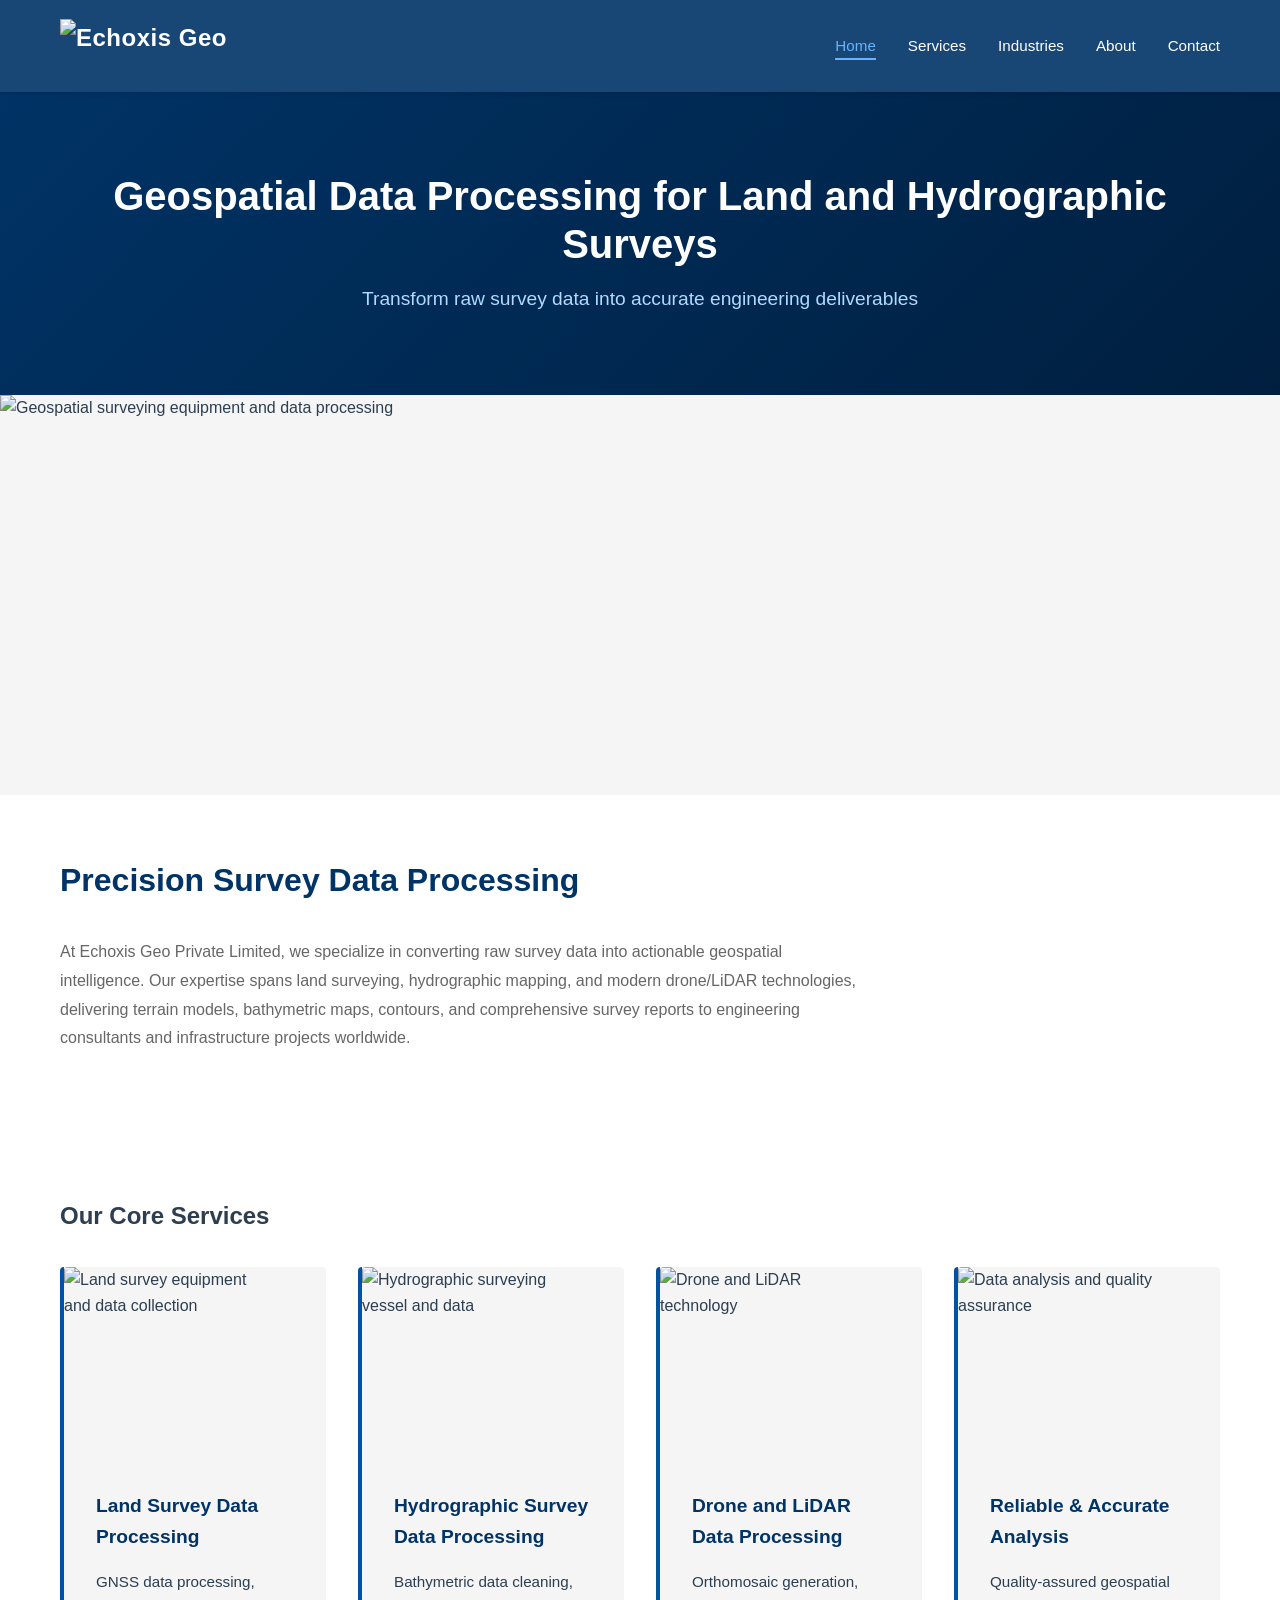
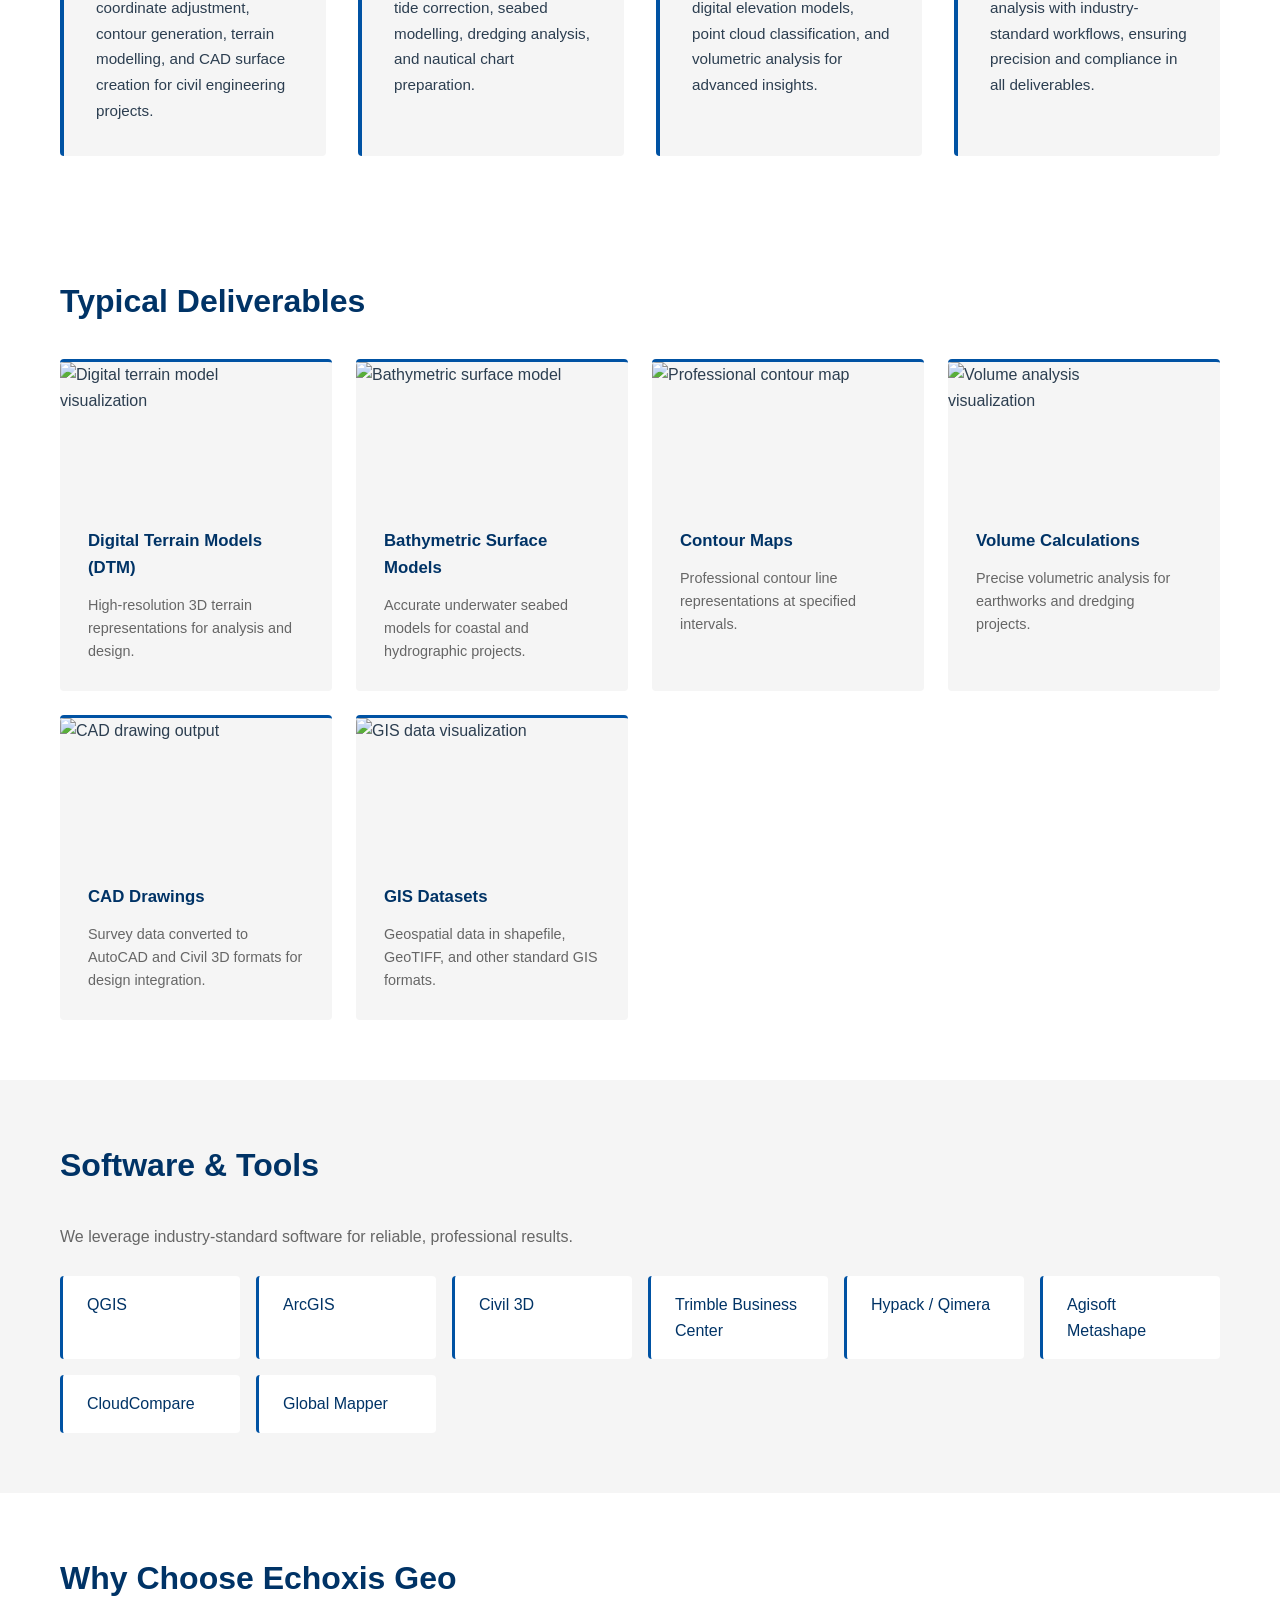
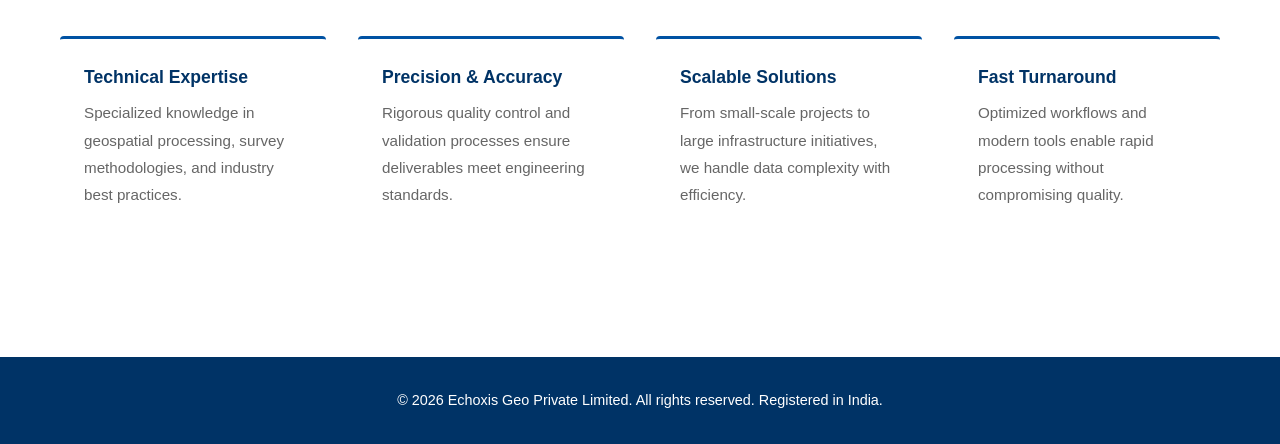
==== index.html @ 2500860a "Add files via upload" ====
<!DOCTYPE html>
<html lang="en">
<head>
    <meta charset="UTF-8">
    <meta name="viewport" content="width=device-width, initial-scale=1.0">
    <title>Echoxis Geo - Geospatial Data Processing</title>
    <link rel="stylesheet" href="styles.css">
</head>
<body>
    <!-- Navigation -->
    <nav class="navbar">
        <div class="container">
            <div class="logo">
                <img src="images/company-logo.jpg" alt="Echoxis Geo" class="logo-image">
            </div>
            <ul class="nav-links">
                <li><a href="index.html" class="active">Home</a></li>
                <li><a href="services.html">Services</a></li>
                <li><a href="industries.html">Industries</a></li>
                <li><a href="about.html">About</a></li>
                <li><a href="contact.html">Contact</a></li>
            </ul>
        </div>
    </nav>

    <!-- Hero Section -->
    <section class="hero">
        <div class="container">
            <h1>Geospatial Data Processing for Land and Hydrographic Surveys</h1>
            <p class="hero-subtitle">Transform raw survey data into accurate engineering deliverables</p>
        </div>
    </section>

    <!-- Featured Image -->
    <section class="featured-image">
        <img src="images/surveying-hero.jpg.jpg" alt="Geospatial surveying equipment and data processing" class="hero-image">
    </section>

    <!-- Description Section -->
    <section class="section">
        <div class="container">
            <div class="section-content">
                <h2>Precision Survey Data Processing</h2>
                <p>At Echoxis Geo Private Limited, we specialize in converting raw survey data into actionable geospatial intelligence. Our expertise spans land surveying, hydrographic mapping, and modern drone/LiDAR technologies, delivering terrain models, bathymetric maps, contours, and comprehensive survey reports to engineering consultants and infrastructure projects worldwide.</p>
            </div>
        </div>
    </section>

    <!-- Services Overview -->
    <section class="services-overview">
        <div class="container">
            <h2>Our Core Services</h2>
            <div class="services-grid">
                <div class="service-card">
                    <div class="service-image">
                        <img src="images/land-survey.jpg.jpg" alt="Land survey equipment and data collection">
                    </div>
                    <h3>Land Survey Data Processing</h3>
                    <p>GNSS data processing, coordinate adjustment, contour generation, terrain modelling, and CAD surface creation for civil engineering projects.</p>
                </div>
                <div class="service-card">
                    <div class="service-image">
                        <img src="images/hydrographic-survey.jpg" alt="Hydrographic surveying vessel and data">
                    </div>
                    <h3>Hydrographic Survey Data Processing</h3>
                    <p>Bathymetric data cleaning, tide correction, seabed modelling, dredging analysis, and nautical chart preparation.</p>
                </div>
                <div class="service-card">
                    <div class="service-image">
                        <img src="images/drone-lidar.jpg" alt="Drone and LiDAR technology">
                    </div>
                    <h3>Drone and LiDAR Data Processing</h3>
                    <p>Orthomosaic generation, digital elevation models, point cloud classification, and volumetric analysis for advanced insights.</p>
                </div>
                <div class="service-card">
                    <div class="service-image">
                        <img src="images/quality-analysis.jpg" alt="Data analysis and quality assurance">
                    </div>
                    <h3>Reliable & Accurate Analysis</h3>
                    <p>Quality-assured geospatial analysis with industry-standard workflows, ensuring precision and compliance in all deliverables.</p>
                </div>
            </div>
        </div>
    </section>

    <!-- Typical Deliverables -->
    <section class="section">
        <div class="container">
            <h2>Typical Deliverables</h2>
            <div class="deliverables-grid">
                <div class="deliverable-item">
                    <div class="deliverable-image">
                        <img src="images/digital-terrain-models.jpg" alt="Digital terrain model visualization">
                    </div>
                    <h3>Digital Terrain Models (DTM)</h3>
                    <p>High-resolution 3D terrain representations for analysis and design.</p>
                </div>
                <div class="deliverable-item">
                    <div class="deliverable-image">
                        <img src="images/bathymetric.jpg" alt="Bathymetric surface model">
                    </div>
                    <h3>Bathymetric Surface Models</h3>
                    <p>Accurate underwater seabed models for coastal and hydrographic projects.</p>
                </div>
                <div class="deliverable-item">
                    <div class="deliverable-image">
                        <img src="images/contour-lines.jpg" alt="Professional contour map">
                    </div>
                    <h3>Contour Maps</h3>
                    <p>Professional contour line representations at specified intervals.</p>
                </div>
                <div class="deliverable-item">
                    <div class="deliverable-image">
                        <img src="images/dredge.jpg" alt="Volume analysis visualization">
                    </div>
                    <h3>Volume Calculations</h3>
                    <p>Precise volumetric analysis for earthworks and dredging projects.</p>
                </div>
                <div class="deliverable-item">
                    <div class="deliverable-image">
                        <img src="images/autocad.jpg" alt="CAD drawing output">
                    </div>
                    <h3>CAD Drawings</h3>
                    <p>Survey data converted to AutoCAD and Civil 3D formats for design integration.</p>
                </div>
                <div class="deliverable-item">
                    <div class="deliverable-image">
                        <img src="images/gis-dataset.jpg" alt="GIS data visualization">
                    </div>
                    <h3>GIS Datasets</h3>
                    <p>Geospatial data in shapefile, GeoTIFF, and other standard GIS formats.</p>
                </div>
            </div>
        </div>
    </section>

    <!-- Software & Tools -->
    <section class="section section-alt">
        <div class="container">
            <h2>Software & Tools</h2>
            <p>We leverage industry-standard software for reliable, professional results.</p>
            <div class="tools-grid">
                <div class="tool-item">QGIS</div>
                <div class="tool-item">ArcGIS</div>
                <div class="tool-item">Civil 3D</div>
                <div class="tool-item">Trimble Business Center</div>
                <div class="tool-item">Hypack / Qimera</div>
                <div class="tool-item">Agisoft Metashape</div>
                <div class="tool-item">CloudCompare</div>
                <div class="tool-item">Global Mapper</div>
            </div>
        </div>
    </section>

    <!-- Key Strengths -->
    <section class="section">
        <div class="container">
            <h2>Why Choose Echoxis Geo</h2>
            <div class="strengths">
                <div class="strength-item">
                    <h3>Technical Expertise</h3>
                    <p>Specialized knowledge in geospatial processing, survey methodologies, and industry best practices.</p>
                </div>
                <div class="strength-item">
                    <h3>Precision & Accuracy</h3>
                    <p>Rigorous quality control and validation processes ensure deliverables meet engineering standards.</p>
                </div>
                <div class="strength-item">
                    <h3>Scalable Solutions</h3>
                    <p>From small-scale projects to large infrastructure initiatives, we handle data complexity with efficiency.</p>
                </div>
                <div class="strength-item">
                    <h3>Fast Turnaround</h3>
                    <p>Optimized workflows and modern tools enable rapid processing without compromising quality.</p>
                </div>
            </div>
        </div>
    </section>

    <!-- Footer -->
    <footer class="footer">
        <div class="container">
            <p>&copy; 2026 Echoxis Geo Private Limited. All rights reserved. Registered in India.</p>
        </div>
    </footer>
</body>
</html>
---- styles.css ----
/* ==================== */
/* Global Styles        */
/* ==================== */
* {
    margin: 0;
    padding: 0;
    box-sizing: border-box;
}

:root {
    --primary-dark: #003366;
    --primary-darker: #001f3f;
    --secondary-blue: #0052a3;
    --light-grey: #f5f5f5;
    --medium-grey: #e8e8e8;
    --dark-grey: #333333;
    --text-dark: #2c3e50;
    --text-light: #666666;
    --white: #ffffff;
    --accent-color: #0066cc;
    --hover-color: #004d80;
}

html {
    scroll-behavior: smooth;
}

body {
    font-family: -apple-system, BlinkMacSystemFont, 'Segoe UI', Roboto, 'Helvetica Neue', Arial, sans-serif;
    line-height: 1.6;
    color: var(--text-dark);
    background-color: var(--white);
}

/* ==================== */
/* Container           */
/* ==================== */
.container {
    max-width: 1200px;
    margin: 0 auto;
    padding: 0 20px;
}

/* ==================== */
/* Navigation          */
/* ==================== */
.navbar {
    background: linear-gradient(rgba(0, 51, 102, 0.9), rgba(0, 51, 102, 0.9)), url('images/top-bar.jpg') center/cover;
    padding: 1rem 0;
    position: sticky;
    top: 0;
    z-index: 1000;
    box-shadow: 0 2px 4px rgba(0, 0, 0, 0.1);
}

.navbar .container {
    display: flex;
    justify-content: space-between;
    align-items: center;
}

.logo {
    font-size: 1.5rem;
    font-weight: 600;
    color: var(--white);
    letter-spacing: 0.5px;
    display: flex;
    flex-direction: column;
    height: 60px;
    display: flex;
    align-items: center;
    justify-content: center;
}

.logo-image {
    height: 55px;
    width: auto;
    max-width: 200px;
    display: block;
    object-fit: contain;
    object-position: left center;
}

.tagline {
    font-size: 0.65rem;
    font-weight: 400;
    color: #b3d9ff;
    letter-spacing: 0.3px;
    margin-top: 0.15rem;
}

.nav-links {
    display: flex;
    list-style: none;
    gap: 2rem;
}

.nav-links a {
    color: var(--white);
    text-decoration: none;
    font-size: 0.95rem;
    transition: color 0.3s ease;
    border-bottom: 2px solid transparent;
    padding-bottom: 0.25rem;
}

.nav-links a:hover,
.nav-links a.active {
    color: #66b3ff;
    border-bottom-color: #66b3ff;
}

/* ==================== */
/* Hero Section        */
/* ==================== */
.hero {
    background: linear-gradient(135deg, var(--primary-dark) 0%, var(--primary-darker) 100%);
    color: var(--white);
    padding: 80px 0;
    text-align: center;
}

.hero h1 {
    font-size: 2.5rem;
    margin-bottom: 1rem;
    line-height: 1.2;
    font-weight: 600;
}

.hero-subtitle {
    font-size: 1.2rem;
    color: #b3d9ff;
    font-weight: 300;
}

/* Featured Image Section */
.featured-image {
    width: 100%;
    max-height: 400px;
    overflow: hidden;
    background-color: var(--light-grey);
}

.hero-image {
    width: 100%;
    height: 400px;
    object-fit: cover;
    display: block;
}

/* ==================== */
/* Sections            */
/* ==================== */
.section {
    padding: 60px 0;
}

.section-alt {
    background-color: var(--light-grey);
}

.section h2 {
    font-size: 2rem;
    margin-bottom: 2rem;
    color: var(--primary-dark);
    font-weight: 600;
}

.section p {
    font-size: 1rem;
    line-height: 1.8;
    color: var(--text-light);
    margin-bottom: 1.5rem;
}

.section-content {
    max-width: 800px;
}

/* ==================== */
/* Services Overview   */
/* ==================== */
.services-overview {
    padding: 60px 0;
    background-color: var(--white);
}

.services-grid {
    display: grid;
    grid-template-columns: repeat(auto-fit, minmax(250px, 1fr));
    gap: 2rem;
    margin-top: 2rem;
}

.service-card {
    background-color: var(--light-grey);
    padding: 2rem;
    border-radius: 4px;
    border-left: 4px solid var(--secondary-blue);
    transition: box-shadow 0.3s ease;
    overflow: hidden;
}

.service-card:hover {
    box-shadow: 0 4px 12px rgba(0, 0, 0, 0.1);
}

.service-image {
    width: 100%;
    height: 200px;
    overflow: hidden;
    margin: -2rem -2rem 1.5rem -2rem;
    border-radius: 4px 4px 0 0;
}

.service-image img {
    width: 100%;
    height: 100%;
    object-fit: cover;
    display: block;
}

.service-card h3 {
    font-size: 1.2rem;
    color: var(--primary-dark);
    margin-bottom: 1rem;
    font-weight: 600;
}

.service-card p {
    font-size: 0.95rem;
    line-height: 1.7;
    margin-bottom: 0;
}

/* ==================== */
/* Deliverables Grid   */
/* ==================== */
.deliverables-grid {
    display: grid;
    grid-template-columns: repeat(auto-fit, minmax(240px, 1fr));
    gap: 1.5rem;
    margin-top: 2rem;
}

.deliverable-item {
    background-color: var(--light-grey);
    padding: 1.75rem;
    border-radius: 4px;
    border-top: 3px solid var(--secondary-blue);
    transition: transform 0.3s ease;
    overflow: hidden;
}

.deliverable-item:hover {
    transform: translateY(-2px);
}

.deliverable-image {
    width: 100%;
    height: 150px;
    overflow: hidden;
    margin: -1.75rem -1.75rem 1rem -1.75rem;
    border-radius: 4px 4px 0 0;
}

.deliverable-image img {
    width: 100%;
    height: 100%;
    object-fit: cover;
    display: block;
}

.deliverable-item h3 {
    font-size: 1.05rem;
    color: var(--primary-dark);
    margin-bottom: 0.75rem;
    font-weight: 600;
}

.deliverable-item p {
    font-size: 0.9rem;
    color: var(--text-light);
    margin-bottom: 0;
    line-height: 1.6;
}

/* ==================== */
/* Tools Grid          */
/* ==================== */
.tools-grid {
    display: grid;
    grid-template-columns: repeat(auto-fit, minmax(180px, 1fr));
    gap: 1rem;
    margin-top: 1.5rem;
}

.tool-item {
    background-color: var(--white);
    padding: 1rem 1.5rem;
    border-radius: 4px;
    border-left: 3px solid var(--secondary-blue);
    font-weight: 500;
    color: var(--primary-dark);
    text-align: left;
}

/* ==================== */
/* Strengths Grid      */
/* ==================== */
.strengths {
    display: grid;
    grid-template-columns: repeat(auto-fit, minmax(220px, 1fr));
    gap: 2rem;
    margin-top: 2rem;
}

.strength-item {
    padding: 1.5rem;
    background-color: var(--white);
    border-radius: 4px;
    border-top: 3px solid var(--secondary-blue);
}

.strength-item h3 {
    color: var(--primary-dark);
    font-size: 1.1rem;
    margin-bottom: 0.5rem;
    font-weight: 600;
}

.strength-item p {
    font-size: 0.95rem;
    margin-bottom: 0;
}

/* ==================== */
/* Service Details     */
/* ==================== */
.service-detail {
    margin-bottom: 3rem;
    padding-bottom: 3rem;
    border-bottom: 1px solid var(--medium-grey);
}

.service-detail:last-child {
    border-bottom: none;
}

.service-detail-image {
    width: 100%;
    height: 300px;
    overflow: hidden;
    margin-bottom: 2rem;
    border-radius: 4px;
}

.service-detail-image img {
    width: 100%;
    height: 100%;
    object-fit: cover;
    display: block;
}

.service-detail h2 {
    font-size: 1.8rem;
    margin-bottom: 1.5rem;
    color: var(--primary-dark);
}

.service-description {
    color: var(--text-light);
}

.service-list {
    list-style: none;
    margin-top: 1rem;
}

.service-list li {
    padding: 0.75rem 0 0.75rem 1.5rem;
    position: relative;
    color: var(--text-light);
}

.service-list li:before {
    content: "▸";
    position: absolute;
    left: 0;
    color: var(--secondary-blue);
    font-weight: bold;
}

/* ==================== */
/* Industry Cards      */
/* ==================== */
.industry-card-large {
    background-color: var(--light-grey);
    padding: 2.5rem;
    margin-bottom: 2rem;
    border-radius: 4px;
    border-left: 5px solid var(--secondary-blue);
    overflow: hidden;
}

.industry-image {
    width: 100%;
    height: 250px;
    overflow: hidden;
    margin: -2.5rem -2.5rem 1.5rem -2.5rem;
    border-radius: 4px 4px 0 0;
}

.industry-image img {
    width: 100%;
    height: 100%;
    object-fit: cover;
    display: block;
}

.industry-card-large h2 {
    font-size: 1.5rem;
    margin-bottom: 1rem;
    color: var(--primary-dark);
}

.industry-content p {
    margin-bottom: 1rem;
}

.industry-content ul {
    margin-left: 1.5rem;
    margin-top: 1rem;
}

.industry-content li {
    margin-bottom: 0.75rem;
    color: var(--text-light);
}

/* ==================== */
/* Values Grid         */
/* ==================== */
.values-grid {
    display: grid;
    grid-template-columns: repeat(auto-fit, minmax(250px, 1fr));
    gap: 2rem;
    margin-top: 2rem;
}

.value-card {
    background-color: var(--white);
    padding: 2rem;
    border-radius: 4px;
    border: 1px solid var(--medium-grey);
    transition: transform 0.3s ease;
}

.value-card:hover {
    transform: translateY(-4px);
}

.value-card h3 {
    color: var(--primary-dark);
    font-size: 1.2rem;
    margin-bottom: 1rem;
    font-weight: 600;
}

.value-card p {
    font-size: 0.95rem;
    margin-bottom: 0;
}

/* ==================== */
/* Mission Box         */
/* ==================== */
.mission-box {
    background-color: var(--white);
    padding: 2.5rem;
    border-radius: 4px;
    border-left: 5px solid var(--secondary-blue);
    max-width: 800px;
}

.mission-box p {
    font-size: 1.1rem;
    line-height: 1.9;
    color: var(--text-dark);
    margin-bottom: 0;
}

/* About Content */
.about-content {
    display: grid;
    grid-template-columns: 1fr 1fr;
    gap: 3rem;
    align-items: start;
}

.about-image {
    width: 100%;
    height: auto;
    max-height: 500px;
    overflow: hidden;
    border-radius: 4px;
    display: flex;
    align-items: center;
    justify-content: center;
}

.about-image img {
    width: 100%;
    height: 100%;
    object-fit: contain;
    display: block;
}

.about-text h2 {
    font-size: 1.8rem;
    margin-bottom: 1.5rem;
    color: var(--primary-dark);
}

/* ==================== */
/* Expertise Grid      */
/* ==================== */
.expertise {
    display: grid;
    grid-template-columns: repeat(auto-fit, minmax(250px, 1fr));
    gap: 2rem;
    margin-top: 2rem;
}

.expertise-item {
    background-color: var(--white);
    padding: 2rem;
    border-radius: 4px;
    border-top: 3px solid var(--secondary-blue);
}

.expertise-item h3 {
    color: var(--primary-dark);
    font-size: 1.1rem;
    margin-bottom: 0.75rem;
    font-weight: 600;
}

.expertise-item p {
    font-size: 0.95rem;
    margin-bottom: 0;
}

/* ==================== */
/* Why List            */
/* ==================== */
.why-list {
    list-style: none;
    margin-top: 2rem;
}

.why-list li {
    padding: 1rem 0;
    color: var(--text-light);
    border-bottom: 1px solid var(--medium-grey);
}

.why-list li:last-child {
    border-bottom: none;
}

.why-list strong {
    color: var(--primary-dark);
}

/* ==================== */
/* Buttons             */
/* ==================== */
.btn {
    display: inline-block;
    background-color: var(--secondary-blue);
    color: var(--white);
    padding: 0.75rem 2rem;
    border-radius: 4px;
    text-decoration: none;
    font-weight: 500;
    transition: background-color 0.3s ease;
    border: none;
    cursor: pointer;
    font-size: 1rem;
    text-align: center;
}

.btn:hover {
    background-color: var(--hover-color);
}

/* ==================== */
/* Contact Page        */
/* ==================== */
.contact-wrapper {
    display: grid;
    grid-template-columns: 1fr 1fr;
    gap: 3rem;
    margin-top: 2rem;
}

.contact-form-container h2,
.contact-info-container h2 {
    font-size: 1.5rem;
    margin-bottom: 2rem;
    color: var(--primary-dark);
}

/* Form Styles */
.contact-form {
    background-color: var(--light-grey);
    padding: 2rem;
    border-radius: 4px;
}

.form-group {
    margin-bottom: 1.5rem;
}

.form-group label {
    display: block;
    margin-bottom: 0.5rem;
    font-weight: 500;
    color: var(--text-dark);
}

.form-group input,
.form-group textarea,
.form-group select {
    width: 100%;
    padding: 0.75rem;
    border: 1px solid var(--medium-grey);
    border-radius: 4px;
    font-family: inherit;
    font-size: 0.95rem;
    color: var(--text-dark);
    transition: border-color 0.3s ease;
}

.form-group input:focus,
.form-group textarea:focus,
.form-group select:focus {
    outline: none;
    border-color: var(--secondary-blue);
    box-shadow: 0 0 0 3px rgba(0, 82, 163, 0.1);
}

.form-group textarea {
    resize: vertical;
}

.form-status {
    margin-top: 1rem;
    padding: 0.75rem;
    border-radius: 4px;
    display: none;
}

.form-status.success {
    display: block;
    background-color: #d4edda;
    color: #155724;
    border: 1px solid #c3e6cb;
}

.form-status.error {
    display: block;
    background-color: #f8d7da;
    color: #721c24;
    border: 1px solid #f5c6cb;
}

/* Contact Info Styles */
.contact-info-item {
    margin-bottom: 2rem;
}

.contact-info-item h3 {
    font-size: 1.1rem;
    color: var(--primary-dark);
    margin-bottom: 0.75rem;
    font-weight: 600;
}

.contact-info-item p {
    font-size: 0.95rem;
    color: var(--text-light);
    margin-bottom: 0.5rem;
}

.contact-info-item a {
    color: var(--secondary-blue);
    text-decoration: none;
    transition: color 0.3s ease;
}

.contact-info-item a:hover {
    color: var(--hover-color);
    text-decoration: underline;
}

/* ==================== */
/* FAQ Section         */
/* ==================== */
.faq {
    margin-top: 2rem;
}

.faq-item {
    background-color: var(--white);
    padding: 1.75rem;
    margin-bottom: 1.5rem;
    border-radius: 4px;
    border-left: 4px solid var(--secondary-blue);
}

.faq-item h3 {
    font-size: 1.1rem;
    color: var(--primary-dark);
    margin-bottom: 0.75rem;
    font-weight: 600;
}

.faq-item p {
    font-size: 0.95rem;
    color: var(--text-light);
    margin-bottom: 0;
    line-height: 1.7;
}

/* ==================== */
/* Footer              */
/* ==================== */
.footer {
    background-color: var(--primary-dark);
    color: var(--white);
    text-align: center;
    padding: 2rem 0;
    margin-top: 4rem;
    font-size: 0.9rem;
}

/* ==================== */
/* Responsive Design   */
/* ==================== */
@media (max-width: 768px) {
    .hero h1 {
        font-size: 1.8rem;
    }

    .hero-subtitle {
        font-size: 1rem;
    }

    .hero-image {
        height: 250px;
    }

    .section h2 {
        font-size: 1.5rem;
    }

    .nav-links {
        gap: 1rem;
        font-size: 0.85rem;
    }

    .contact-wrapper {
        grid-template-columns: 1fr;
        gap: 2rem;
    }

    .services-grid,
    .strengths,
    .values-grid,
    .expertise {
        grid-template-columns: 1fr;
    }

    .deliverables-grid,
    .tools-grid {
        grid-template-columns: 1fr;
    }

    .about-content {
        grid-template-columns: 1fr;
    }

    .about-image {
        height: 250px;
    }

    .industry-card-large {
        padding: 1.5rem;
    }

    .why-list li {
        padding: 0.75rem 0;
    }
}

@media (max-width: 600px) {
    .hero {
        padding: 50px 0;
    }

    .hero h1 {
        font-size: 1.5rem;
    }

    .section {
        padding: 40px 0;
    }

    .nav-links {
        gap: 0.75rem;
        font-size: 0.75rem;
    }

    .logo {
        font-size: 1.2rem;
    }

    .contact-form {
        padding: 1.5rem;
    }

    .service-card,
    .value-card,
    .expertise-item,
    .strength-item {
        padding: 1.5rem;
    }

    .section h2 {
        font-size: 1.3rem;
    }
}
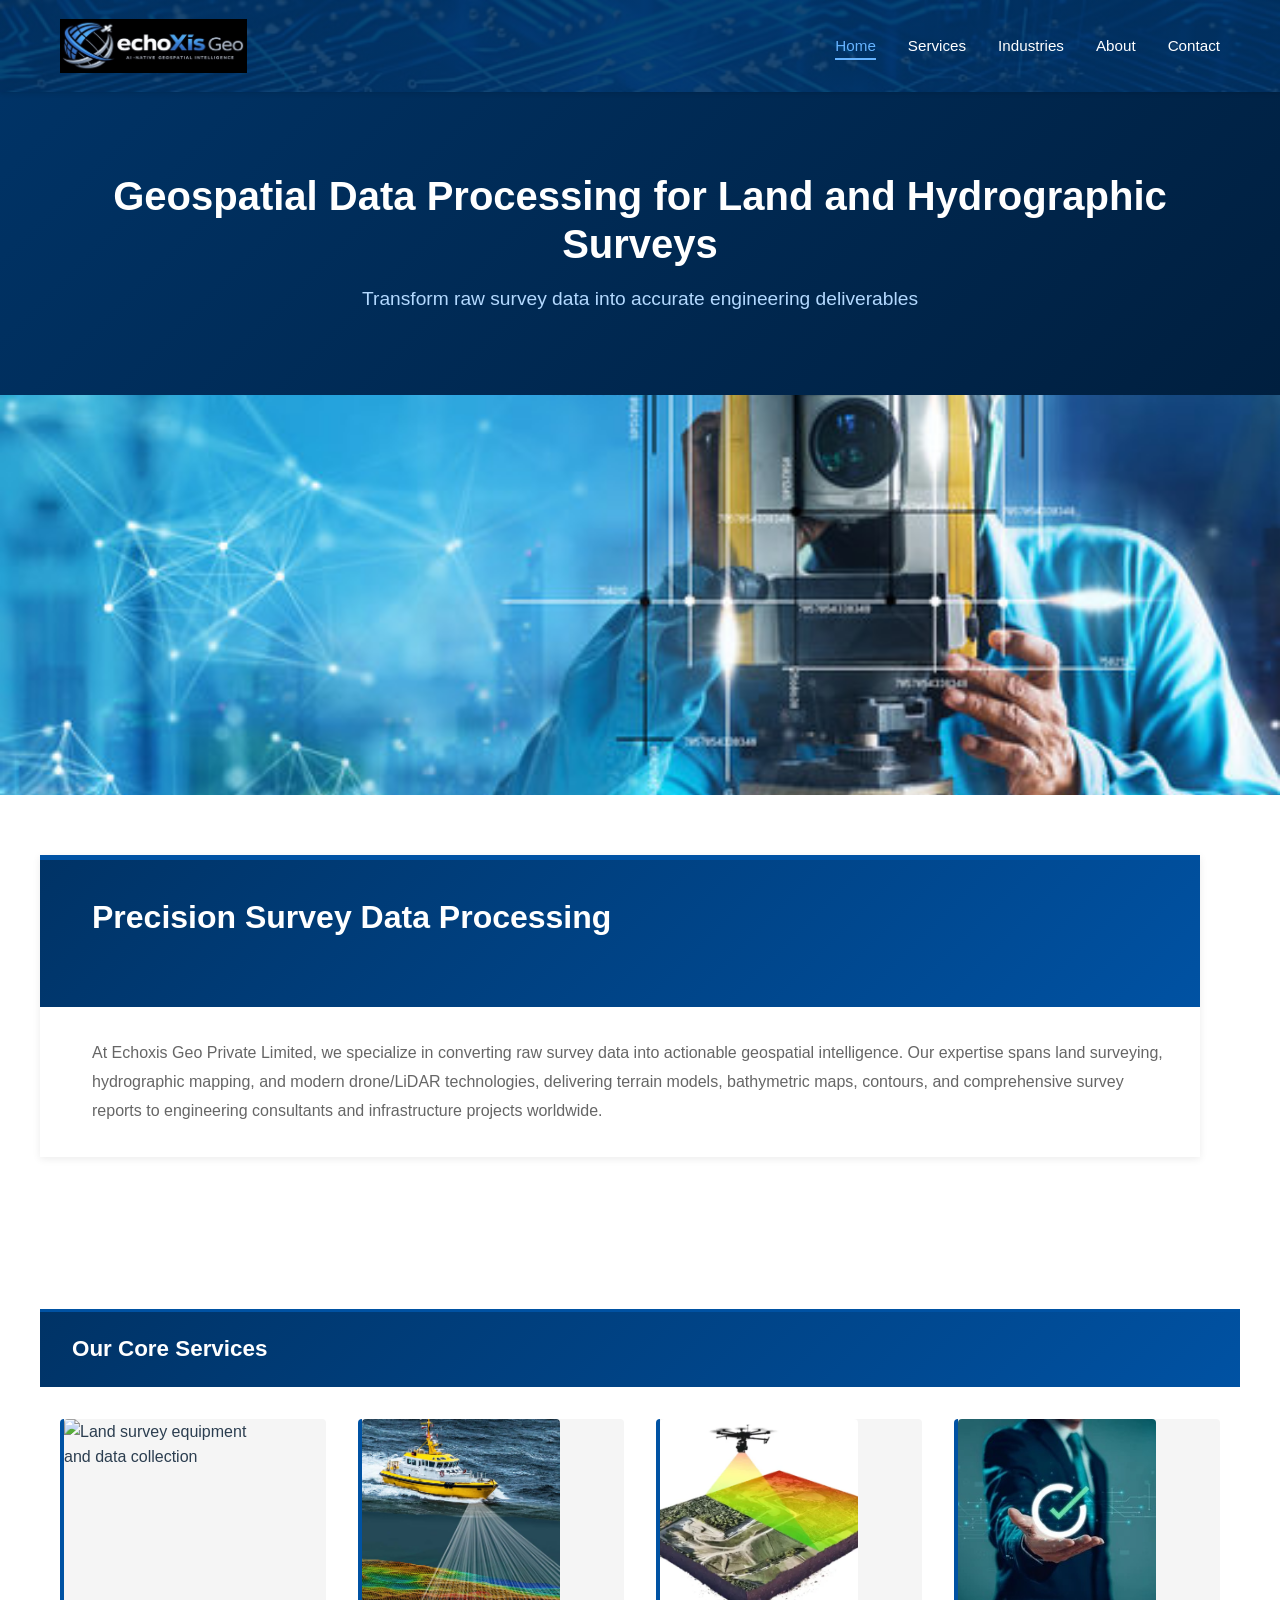
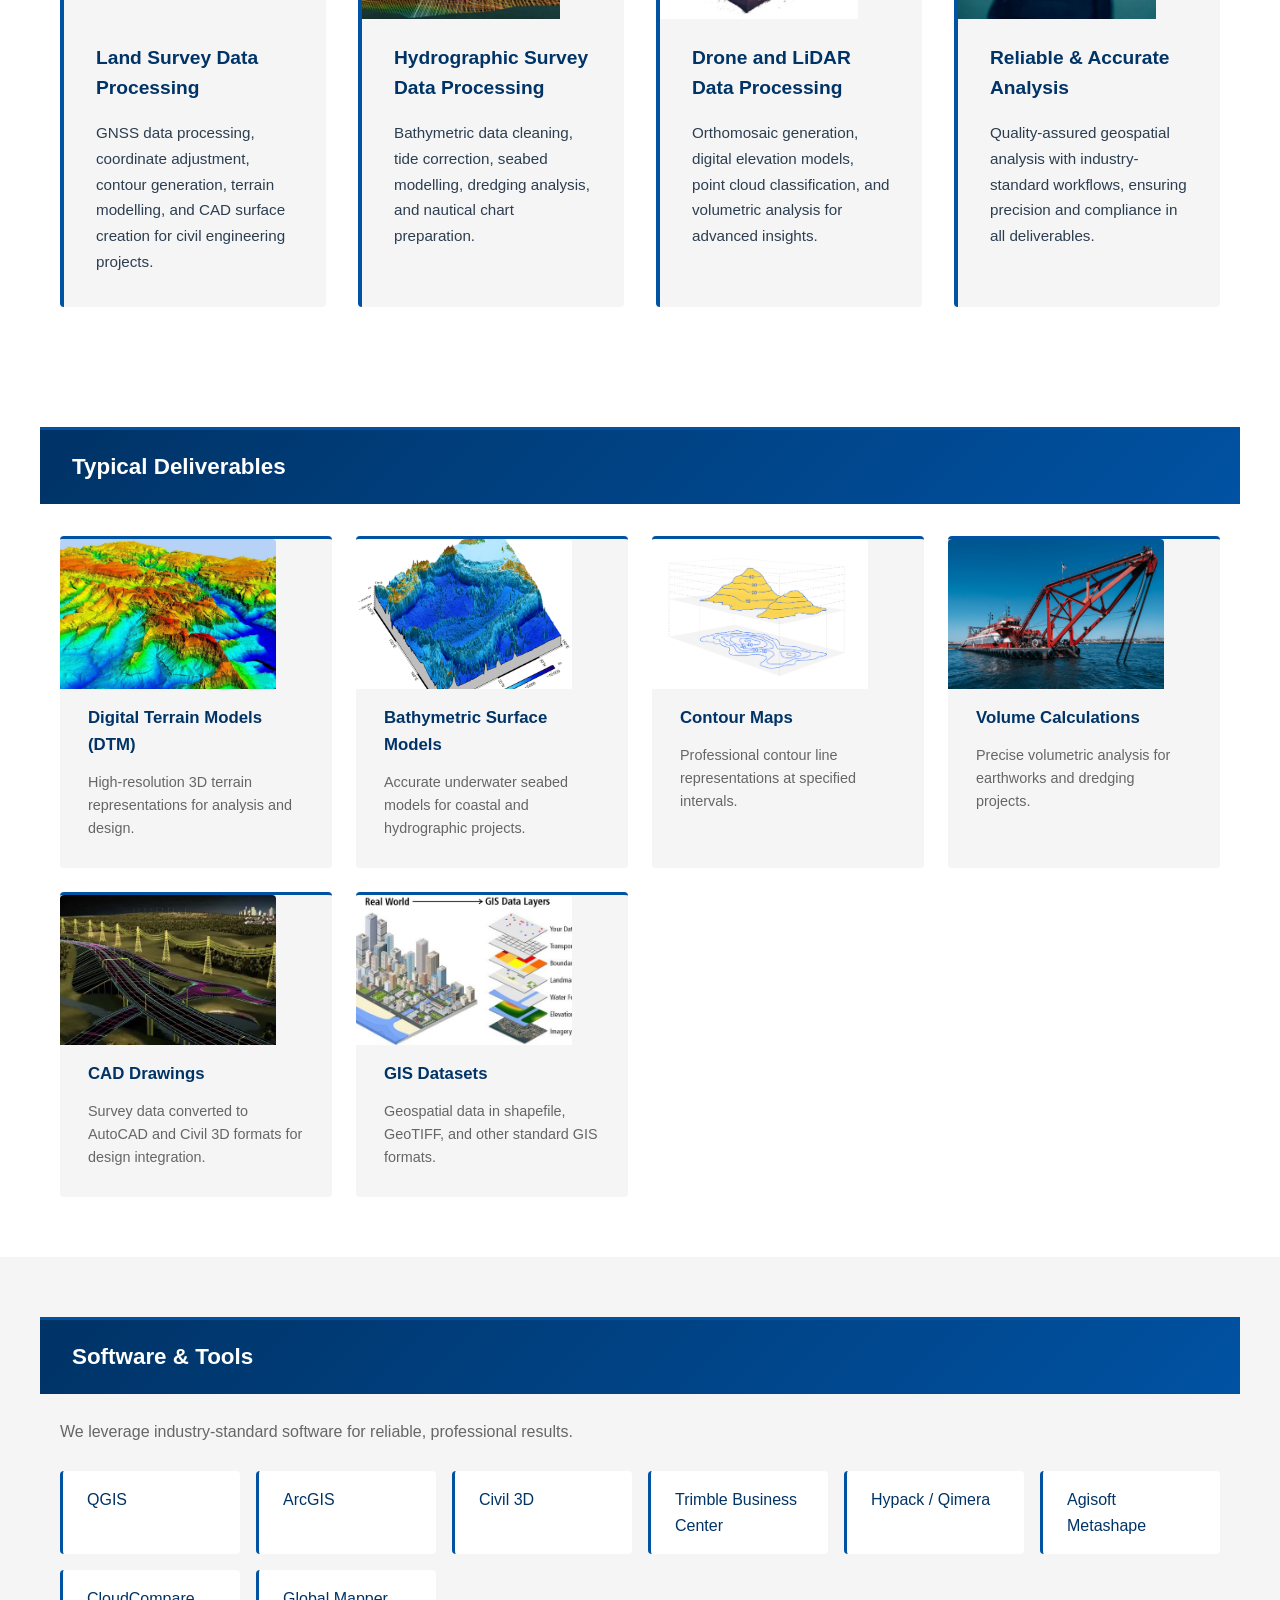
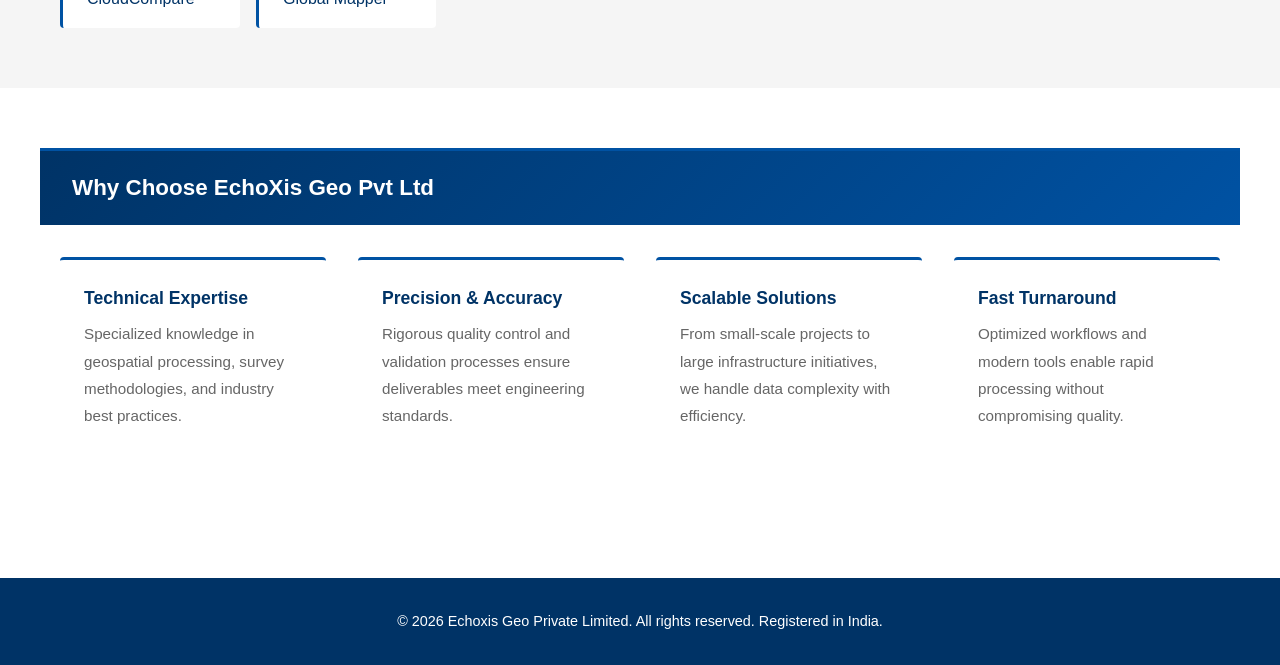
==== commit 7d88737b: "Add files via upload" ====
--- a/index.html
+++ b/index.html
@@ -37,11 +37,16 @@
     </section>
 
     <!-- Description Section -->
+    <!-- Description Section - Designer Tab -->
     <section class="section">
         <div class="container">
-            <div class="section-content">
-                <h2>Precision Survey Data Processing</h2>
-                <p>At Echoxis Geo Private Limited, we specialize in converting raw survey data into actionable geospatial intelligence. Our expertise spans land surveying, hydrographic mapping, and modern drone/LiDAR technologies, delivering terrain models, bathymetric maps, contours, and comprehensive survey reports to engineering consultants and infrastructure projects worldwide.</p>
+            <div class="designer-tab">
+                <div class="tab-header">
+                    <h2 class="tab-title">Precision Survey Data Processing</h2>
+                </div>
+                <div class="tab-content">
+                    <p>At Echoxis Geo Private Limited, we specialize in converting raw survey data into actionable geospatial intelligence. Our expertise spans land surveying, hydrographic mapping, and modern drone/LiDAR technologies, delivering terrain models, bathymetric maps, contours, and comprehensive survey reports to engineering consultants and infrastructure projects worldwide.</p>
+                </div>
             </div>
         </div>
     </section>
@@ -49,7 +54,9 @@
     <!-- Services Overview -->
     <section class="services-overview">
         <div class="container">
-            <h2>Our Core Services</h2>
+            <div class="heading-tab">
+                <h2>Our Core Services</h2>
+            </div>
             <div class="services-grid">
                 <div class="service-card">
                     <div class="service-image">
@@ -86,7 +93,9 @@
     <!-- Typical Deliverables -->
     <section class="section">
         <div class="container">
-            <h2>Typical Deliverables</h2>
+            <div class="heading-tab">
+                <h2>Typical Deliverables</h2>
+            </div>
             <div class="deliverables-grid">
                 <div class="deliverable-item">
                     <div class="deliverable-image">
@@ -137,7 +146,9 @@
     <!-- Software & Tools -->
     <section class="section section-alt">
         <div class="container">
-            <h2>Software & Tools</h2>
+            <div class="heading-tab">
+                <h2>Software & Tools</h2>
+            </div>
             <p>We leverage industry-standard software for reliable, professional results.</p>
             <div class="tools-grid">
                 <div class="tool-item">QGIS</div>
@@ -155,7 +166,9 @@
     <!-- Key Strengths -->
     <section class="section">
         <div class="container">
-            <h2>Why Choose Echoxis Geo</h2>
+            <div class="heading-tab">
+                <h2>Why Choose EchoXis Geo Pvt Ltd</h2>
+            </div>
             <div class="strengths">
                 <div class="strength-item">
                     <h3>Technical Expertise</h3>
--- a/styles.css
+++ b/styles.css
@@ -178,6 +178,66 @@
 }
 
 /* ==================== */
+/* Designer Tab        */
+/* ==================== */
+.designer-tab {
+    background-color: var(--white);
+    border-radius: 6px;
+    box-shadow: 0 2px 8px rgba(0, 0, 0, 0.08);
+    overflow: hidden;
+    border-top: 5px solid var(--secondary-blue);
+    width: 100%;
+    margin: 0 -20px 2rem -20px;
+    border-radius: 0;
+}
+
+.tab-header {
+    background: linear-gradient(135deg, var(--primary-dark) 0%, var(--secondary-blue) 100%);
+    padding: 2rem 2rem 2rem calc(2rem + 20px);
+    position: relative;
+    z-index: 1;
+}
+
+.tab-title {
+    font-size: 1.6rem;
+    font-weight: 900;
+    margin: 0;
+    color: #ffffff !important;
+    position: relative;
+    z-index: 2;
+}
+
+.tab-content {
+    padding: 2rem 2rem 2rem calc(2rem + 20px);
+}
+
+.tab-content p {
+    font-size: 1rem;
+    line-height: 1.8;
+    color: var(--text-light);
+    margin: 0;
+}
+
+/* ==================== */
+/* Heading Tabs        */
+/* ==================== */
+.heading-tab {
+    background: linear-gradient(135deg, var(--primary-dark) 0%, var(--secondary-blue) 100%);
+    padding: 1.2rem 2rem;
+    margin: 0 -20px 1.5rem -20px;
+    border-top: 3px solid var(--secondary-blue);
+}
+
+.heading-tab h2 {
+    margin: 0;
+    color: #ffffff !important;
+    font-size: 1.4rem;
+    font-weight: 900;
+    position: relative;
+    z-index: 2;
+}
+
+/* ==================== */
 /* Services Overview   */
 /* ==================== */
 .services-overview {
